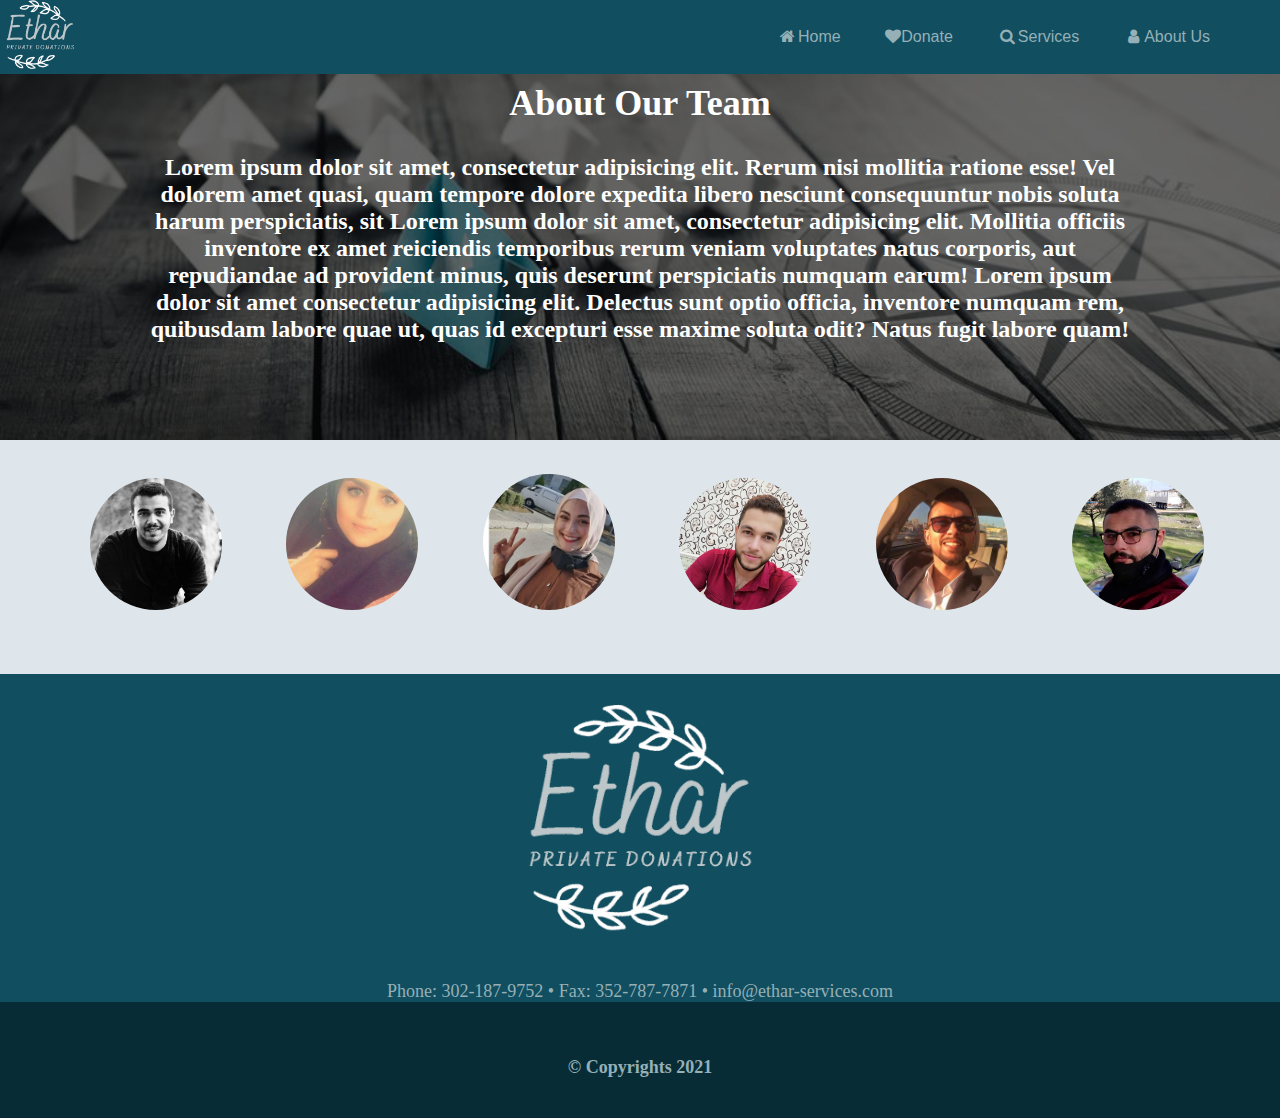
==== pages/AboutUs.html @ 9a4792f6 "edit css to origin" ====
<!DOCTYPE html>
<html lang="en">
<head>
    <meta charset="UTF-8">
    <meta http-equiv="X-UA-Compatible" content="IE=edge">
    <meta name="viewport" content="width=device-width, initial-scale=1.0">
    <title>About Us</title>
    <link rel="stylesheet" href="https://cdnjs.cloudflare.com/ajax/libs/font-awesome/4.7.0/css/font-awesome.min.css">
    <link rel="stylesheet" href="/css/AboutUs.css">
    <link rel="stylesheet" href="../css/header.css">
    <link rel="stylesheet" href="../css/footer.css">
    <link rel="shortcut icon" href="/images/ETHARlogo.png" type="image/x-icon">
</head>
<body>
    <header>
        <a  href="/index.html" id="logo" class="logoone">
            <img src="/images/ETHARlogo.png" alt="logo" width="70px" hight="70px"></a>  
        <nav id="headlist">
        <a href="../index.html"><i class="fa fa-fw fa-home one"></i>Home</a>
        <a href="donations.html"><i class="fa fa-heart one" aria-hidden="true"></i>Donate</a>
        <a href="services.html"><i class="fa fa-fw fa-search one"></i>Services</a>
        <a href="AboutUs.html"><i class="fa fa-fw fa-user one"></i>About Us</a>
    </nav>

</header>
    <main>
      <img src="/images/heroForaboutus.JPG" alt="team" width="100%" height="440px" id="hero">
      <div id="paragh">
          <h2>About Our Team</h2>
          <p>Lorem ipsum dolor sit amet, consectetur adipisicing elit. Rerum nisi mollitia ratione esse! Vel dolorem amet quasi, quam tempore dolore expedita libero nesciunt consequuntur nobis soluta harum perspiciatis, sit Lorem ipsum dolor sit amet, consectetur adipisicing elit. Mollitia officiis inventore ex amet reiciendis temporibus rerum veniam voluptates natus corporis, aut repudiandae ad provident minus, quis deserunt perspiciatis numquam earum! Lorem ipsum dolor sit amet consectetur adipisicing elit. Delectus sunt optio officia, inventore numquam rem, quibusdam labore quae ut, quas id excepturi esse maxime soluta odit? Natus fugit labore quam!</p>
        </div>
          <section id="secone">
         <img src="../images/Ayyoub.jpg"id="ayyoub" class="imgs">
         <img src="../images/Shatha.jpg"id="shatha" class="imgs">
         <img src="../images/Roaa.jpg"id="roaa" class="imgs">
         <img src="../images/Anas.jpg"id="anas" class="imgs">
         <img src="../images/Abdullah.jpg"id="abdullah" class="imgs">
         <img src="../images/Mohammed.jpg"id="mohammed" class="imgs">
    </section>
     <section id="sectwo">
 
    </section>
    <section id="secthree"></section>
    </main>
    <footer>
        <div id="footer">
            <img src="/images/ETHARlogo.png" alt="logo" >
            <p>Phone: 302-187-9752  •  Fax: 352-787-7871   •  info@ethar-services.com</p>
        </div>
       <h5> &copy; Copyrights 2021</h5>
    </footer>
    <script src="/js/aboutus.js"></script>
</body>
</html>
---- css/AboutUs.css ----
body{
    margin: 0px;
    height: 100%;
    width: 100%;
    background-color: rgb(222, 230, 236);
}
#secone img:not(.link){
    position: relative;
    top: 30%;
    left: 60px;
    width: 15%;
    height: 30%;
    padding: 30px;
    border-radius: 50%;
    cursor: pointer;
}
.imgs:hover {
    opacity: 0.5;
    image-resolution: auto;
}
/* #secone p:nth-child(1){
    position: absolute;
    padding-left:20px;
} */
#sectwo{
    float: left;
    padding-left: 100px;
    padding-top: 30px;
}
main{
    position: relative;
    font-family: 'Anton', sans-serif;  
}
main h1{
    font-family: 'Anton', sans-serif;
    text-align: center;
    font-size: 40px;
    color: #073C55;
}
#sectwo img{
    height: 400px;
}
.link{
    position: relative;
    height: 20px;  
    padding-left: 10px;
}
#secthree {
    width: 70%;
}
#secthree h5{
    position:relative;
   left:200px;
   font-size: large;
}
#secthree p,#secthree a{
    position: relative;
    left: 200px;
}
#hero{
    filter: blur(4px);
    -webkit-filter: blur(4px);
    filter: brightness(40%);
}
#paragh{
display: inline-block;
color:#ffffff;
font-family: 'Times New Roman', Times, serif;
font-size: x-large;
font-weight: bold;
/* border: 3px solid #F1F1F1; */
margin-left: -90%;
top:5%;
position: absolute;
width: 80%;
padding: 20px;
text-align: center;
}
---- css/header.css ----
*{
    box-sizing: border-box;
}
header{
    background-color: #114E60;
    position: fixed;
    width: 100%;
    
    z-index:1;
}
/* header nav #headlist a.active{
    background-color: white;
} */
header img{
    margin-left: 5px;
}

#logo{
    text-decoration: none;
}
  
#headlist{
position: relative;
right: 50px ;
float:right;
margin-top: 28px;
font-family: 'Lucida Sans', 'Lucida Sans Regular', 'Lucida Grande', 'Lucida Sans Unicode', Geneva, Verdana, sans-serif;

}
#headlist a{
    text-decoration: none;
    color:#95b0b6;
    padding: 20px;
    /* padding-bottom: 0px;
    padding-top:0px; */
}
  #headlist a:hover  {
  transition-duration: .4s;
  font-size:25px ;
}
---- css/footer.css ----
footer{
    clear: both;
    position: relative;
    background-color:#072c36;
    text-align: center;
    width: 100%;
    padding-bottom:10px;
    height: 100%;
}
footer h5,footer p{
    padding-top: 25px;
    font-size:large;
    color: #95b0b6;
}
footer img{
    padding-top:30px;
   width:230px;
}
#footer{
    background-color:#114E60 ;
}
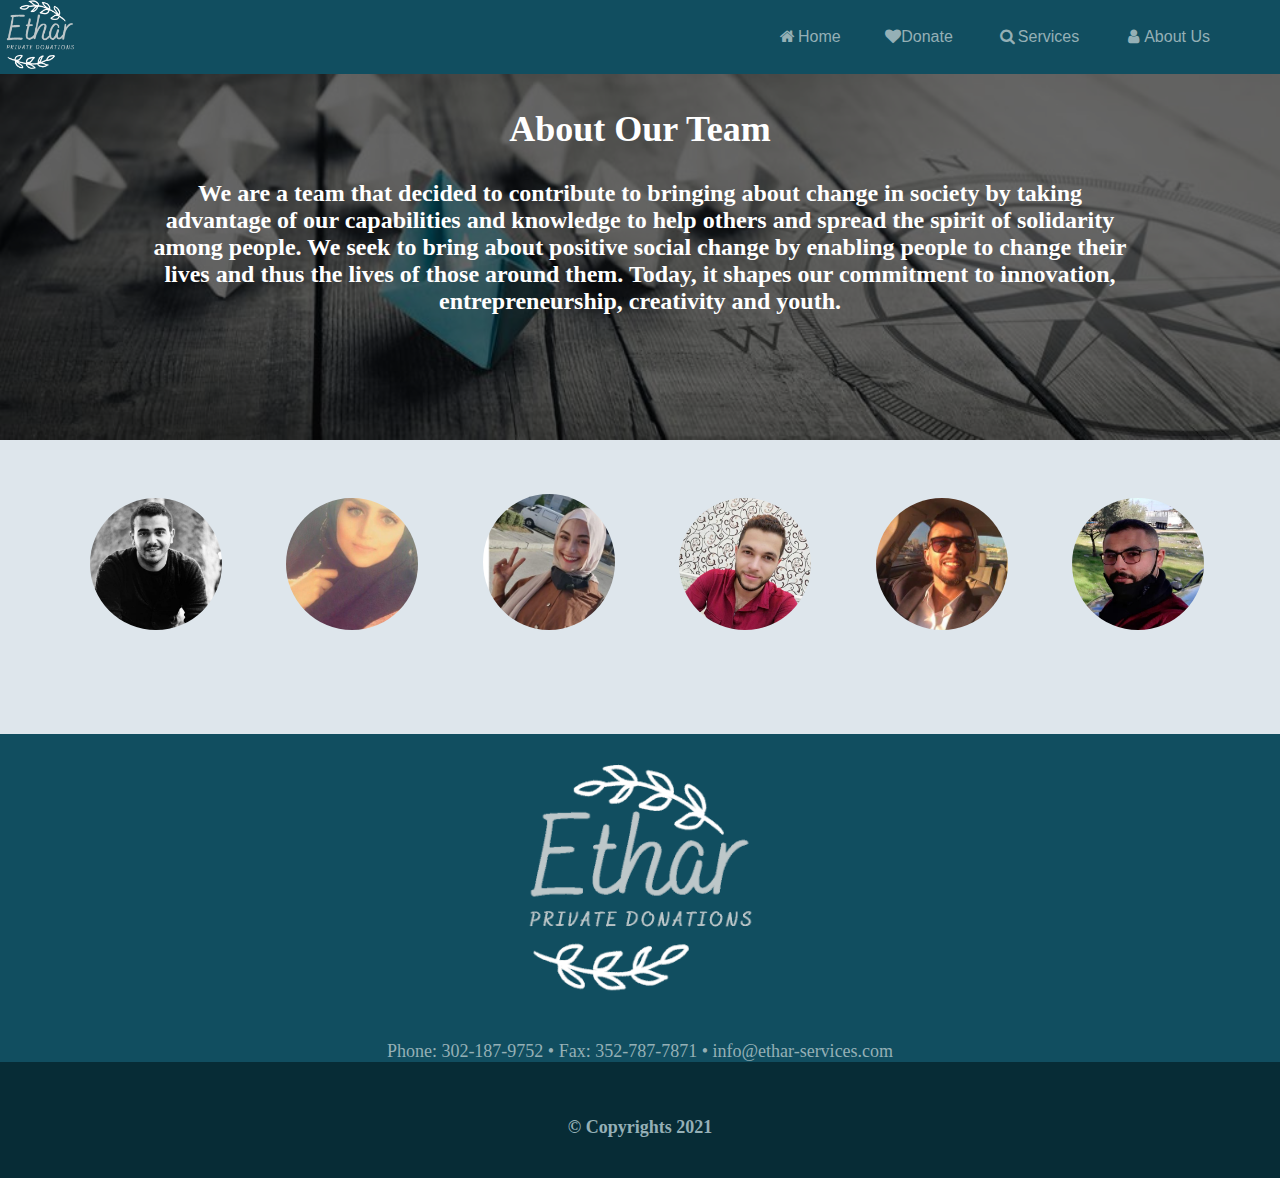
==== commit b3b580a3: "final edit for css about us" ====
--- a/pages/AboutUs.html
+++ b/pages/AboutUs.html
@@ -27,7 +27,9 @@
       <img src="/images/heroForaboutus.JPG" alt="team" width="100%" height="440px" id="hero">
       <div id="paragh">
           <h2>About Our Team</h2>
-          <p>Lorem ipsum dolor sit amet, consectetur adipisicing elit. Rerum nisi mollitia ratione esse! Vel dolorem amet quasi, quam tempore dolore expedita libero nesciunt consequuntur nobis soluta harum perspiciatis, sit Lorem ipsum dolor sit amet, consectetur adipisicing elit. Mollitia officiis inventore ex amet reiciendis temporibus rerum veniam voluptates natus corporis, aut repudiandae ad provident minus, quis deserunt perspiciatis numquam earum! Lorem ipsum dolor sit amet consectetur adipisicing elit. Delectus sunt optio officia, inventore numquam rem, quibusdam labore quae ut, quas id excepturi esse maxime soluta odit? Natus fugit labore quam!</p>
+          <p>We are a team that decided to contribute to bringing about change in society by taking advantage of our capabilities and knowledge to help others and spread the spirit of solidarity among people.
+            We seek to bring about positive social change by enabling people to change their lives and thus the lives of those around them.
+            Today, it shapes our commitment to innovation, entrepreneurship, creativity and youth. </p>
         </div>
           <section id="secone">
          <img src="../images/Ayyoub.jpg"id="ayyoub" class="imgs">
--- a/css/AboutUs.css
+++ b/css/AboutUs.css
@@ -50,12 +50,10 @@
 }
 #secthree h5{
     position:relative;
-   left:200px;
    font-size: large;
 }
 #secthree p,#secthree a{
     position: relative;
-    left: 200px;
 }
 #hero{
     filter: blur(4px);
@@ -70,9 +68,35 @@
 font-weight: bold;
 /* border: 3px solid #F1F1F1; */
 margin-left: -90%;
-top:5%;
+top: 9%;
 position: absolute;
 width: 80%;
 padding: 20px;
 text-align: center;
-}+}
+.imgs{
+    transform: translateY(20px);
+    transition: 0.5s;
+  }
+.imgs:hover{
+      transform: translateY(0);
+      transition: 0.5s;
+  }
+  .link:hover{
+    transform: translateY(-5px);
+    transition: 0.5s;
+  }
+  #secthree{
+      float:right;
+      width: 40%;
+      margin-right: 20%;
+      margin-top: 7%;
+      text-align: center;
+      color: #ffffff;
+      background-color: #5e879b8a;
+      border-radius: 26px;
+  }
+#sectwo .imageLarge{
+    border-radius: 10px;
+    height: 300px;
+}
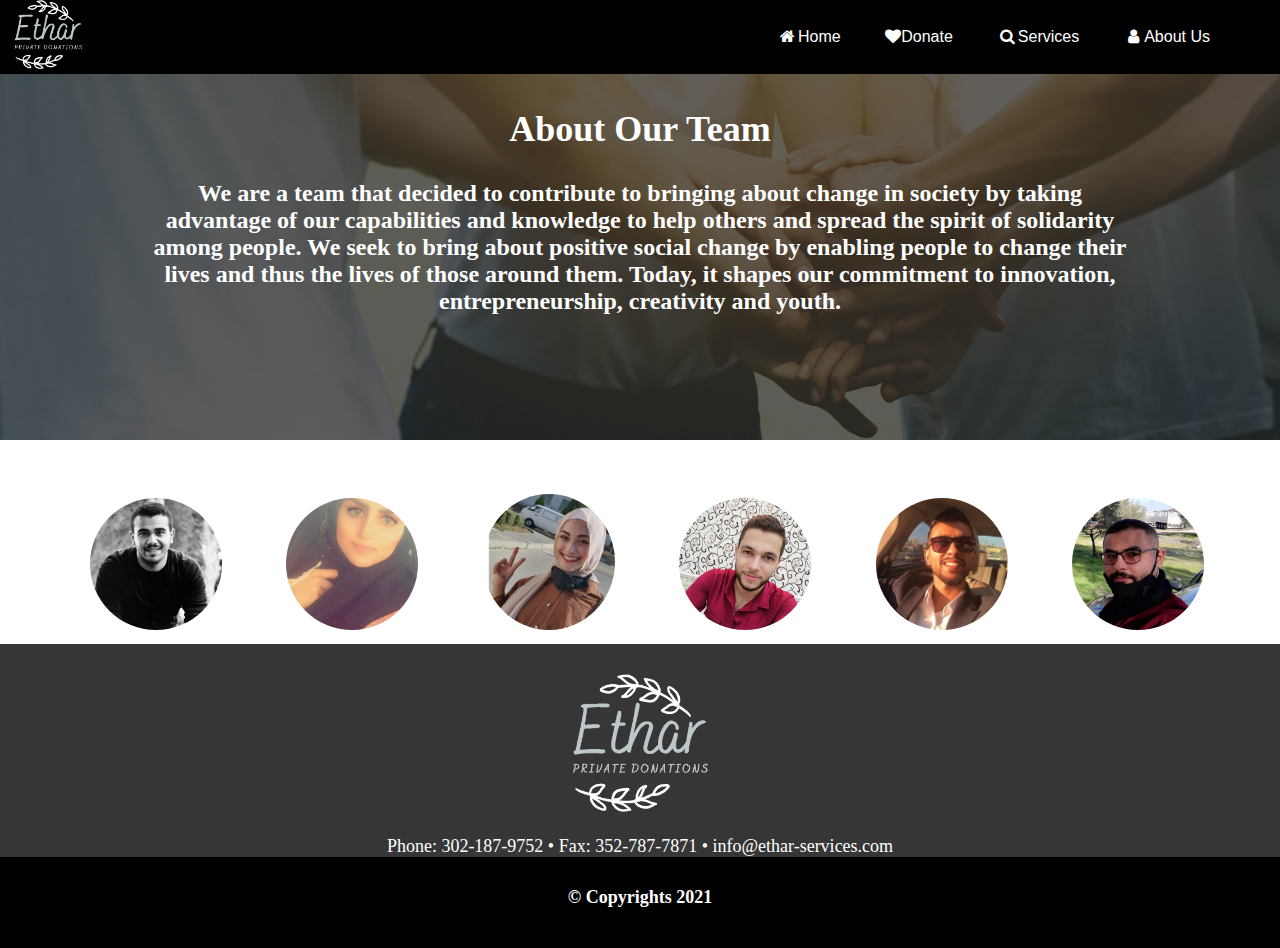
==== commit ac02e589: "add some style" ====
--- a/pages/AboutUs.html
+++ b/pages/AboutUs.html
@@ -24,7 +24,7 @@
 
 </header>
     <main>
-      <img src="/images/heroForaboutus.JPG" alt="team" width="100%" height="440px" id="hero">
+      <img src="/images/Charitable-1536x528.jpeg" alt="team" width="100%" height="440px" id="hero">
       <div id="paragh">
           <h2>About Our Team</h2>
           <p>We are a team that decided to contribute to bringing about change in society by taking advantage of our capabilities and knowledge to help others and spread the spirit of solidarity among people.
--- a/css/AboutUs.css
+++ b/css/AboutUs.css
@@ -1,8 +1,7 @@
 body{
     margin: 0px;
-    height: 100%;
-    width: 100%;
-    background-color: rgb(222, 230, 236);
+    
+    
 }
 #secone img:not(.link){
     position: relative;
@@ -26,6 +25,7 @@
     float: left;
     padding-left: 100px;
     padding-top: 30px;
+    display: none;
 }
 main{
     position: relative;
@@ -46,6 +46,7 @@
     padding-left: 10px;
 }
 #secthree {
+    display: none;
     width: 70%;
 }
 #secthree h5{
--- a/css/header.css
+++ b/css/header.css
@@ -2,7 +2,7 @@
     box-sizing: border-box;
 }
 header{
-    background-color: #114E60;
+    background-color: #000000;
     position: fixed;
     width: 100%;
     
@@ -12,7 +12,7 @@
     background-color: white;
 } */
 header img{
-    margin-left: 5px;
+    margin-left: 13px;
 }
 
 #logo{
@@ -29,12 +29,14 @@
 }
 #headlist a{
     text-decoration: none;
-    color:#95b0b6;
+    color:white;
     padding: 20px;
     /* padding-bottom: 0px;
     padding-top:0px; */
 }
   #headlist a:hover  {
-  transition-duration: .4s;
-  font-size:25px ;
+      transition: 0.4s;
+  color: rgb(172, 154, 189);
+  
 }
+  --- a/css/footer.css
+++ b/css/footer.css
@@ -1,21 +1,21 @@
 footer{
     clear: both;
     position: relative;
-    background-color:#072c36;
+    background-color:#000000;
     text-align: center;
     width: 100%;
     padding-bottom:10px;
     height: 100%;
-}
+} 
 footer h5,footer p{
-    padding-top: 25px;
+    /* padding-top: 25px; */
     font-size:large;
-    color: #95b0b6;
+    color: white;
 }
 footer img{
     padding-top:30px;
-   width:230px;
+   width:140px;
 }
 #footer{
-    background-color:#114E60 ;
+    background-color:#363636 ;
 }
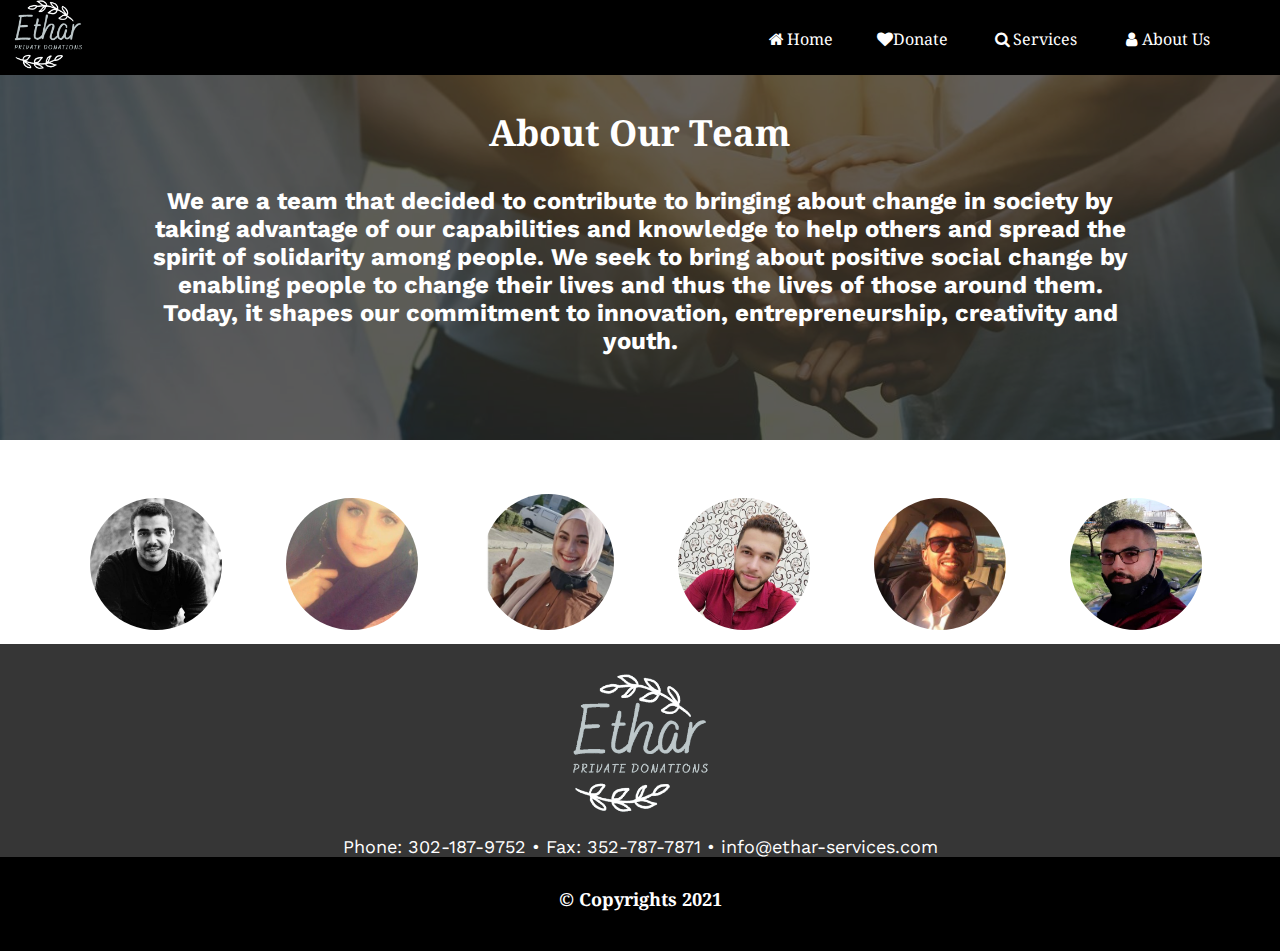
==== commit e848d5b6: "add a style and javascript" ====
--- a/pages/AboutUs.html
+++ b/pages/AboutUs.html
@@ -10,6 +10,8 @@
     <link rel="stylesheet" href="../css/header.css">
     <link rel="stylesheet" href="../css/footer.css">
     <link rel="shortcut icon" href="/images/ETHARlogo.png" type="image/x-icon">
+    <link rel="preconnect" href="https://fonts.gstatic.com">
+    <link href="https://fonts.googleapis.com/css2?family=Work+Sans:wght@200;300;400;500;600;700;800&display=swap" rel="stylesheet"> 
 </head>
 <body>
     <header>
--- a/css/AboutUs.css
+++ b/css/AboutUs.css
@@ -1,7 +1,12 @@
+@import url('https://fonts.googleapis.com/css2?family=Noto+Serif:wght@700&display=swap');
 body{
     margin: 0px;
-    
-    
+}
+body p{
+    font-family: 'Work Sans', sans-serif;
+}
+body h1,h2,h3,h4,h5,h6,a{
+    font-family: 'Noto Serif', serif;
 }
 #secone img:not(.link){
     position: relative;
@@ -17,10 +22,6 @@
     opacity: 0.5;
     image-resolution: auto;
 }
-/* #secone p:nth-child(1){
-    position: absolute;
-    padding-left:20px;
-} */
 #sectwo{
     float: left;
     padding-left: 100px;
@@ -28,14 +29,7 @@
     display: none;
 }
 main{
-    position: relative;
-    font-family: 'Anton', sans-serif;  
-}
-main h1{
-    font-family: 'Anton', sans-serif;
-    text-align: center;
-    font-size: 40px;
-    color: #073C55;
+    position: relative; 
 }
 #sectwo img{
     height: 400px;
@@ -51,7 +45,8 @@
 }
 #secthree h5{
     position:relative;
-   font-size: large;
+   font-size: x-large;
+
 }
 #secthree p,#secthree a{
     position: relative;
@@ -64,10 +59,8 @@
 #paragh{
 display: inline-block;
 color:#ffffff;
-font-family: 'Times New Roman', Times, serif;
 font-size: x-large;
 font-weight: bold;
-/* border: 3px solid #F1F1F1; */
 margin-left: -90%;
 top: 9%;
 position: absolute;
@@ -90,12 +83,15 @@
   #secthree{
       float:right;
       width: 40%;
+      height: 240px;
       margin-right: 20%;
-      margin-top: 7%;
+      margin-top: 4%;
       text-align: center;
-      color: #ffffff;
-      background-color: #5e879b8a;
+      color:black;
       border-radius: 26px;
+      border: 2px solid black;
+      font-size: large;
+      box-shadow: 5px 10px 18px rgb(102, 98, 98);
   }
 #sectwo .imageLarge{
     border-radius: 10px;
--- a/css/header.css
+++ b/css/header.css
@@ -36,7 +36,7 @@
 }
   #headlist a:hover  {
       transition: 0.4s;
-  color: rgb(172, 154, 189);
+  color: rgb(207, 188, 16);
   
 }
   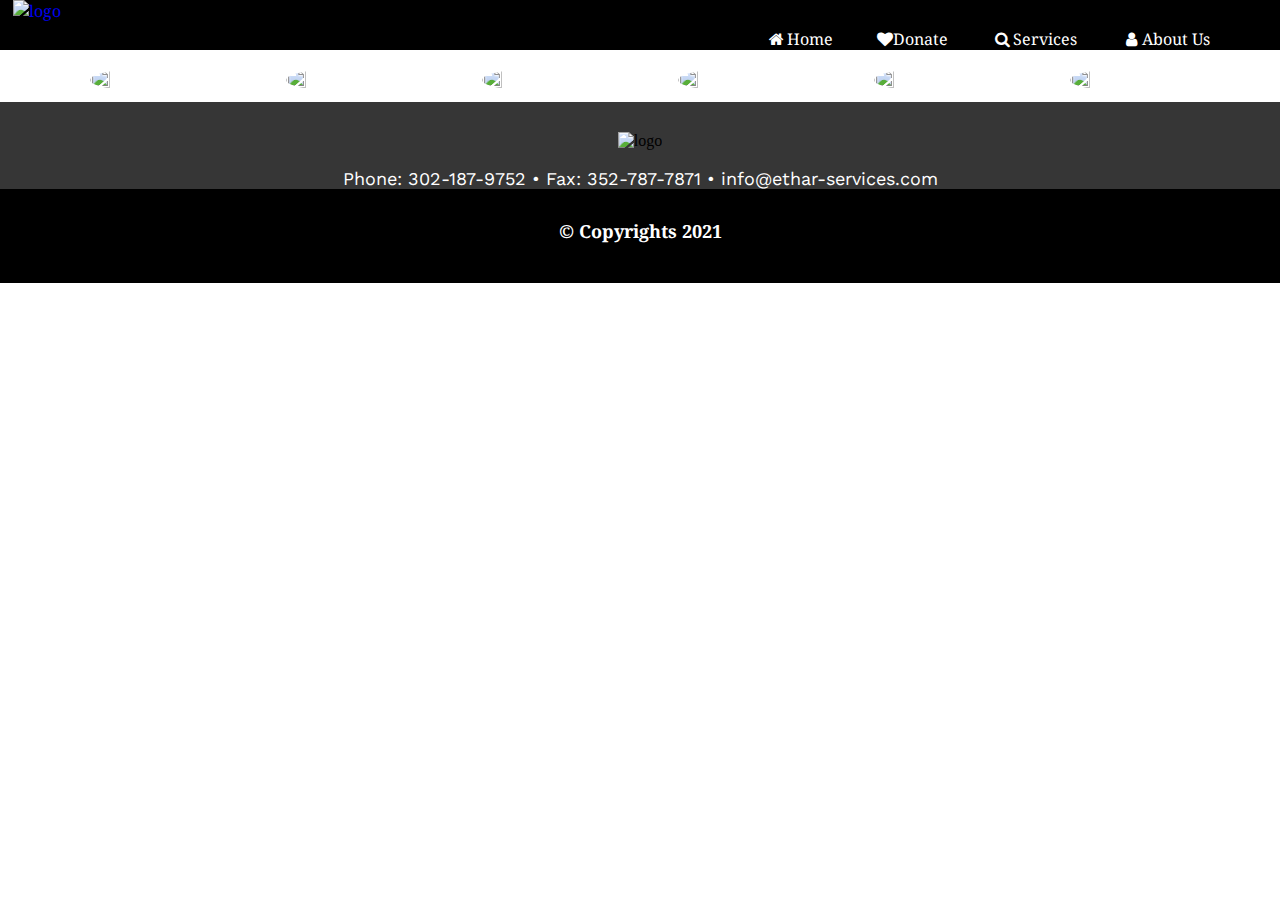
==== commit bd157856: "edit all image path  in all pages" ====
--- a/pages/AboutUs.html
+++ b/pages/AboutUs.html
@@ -9,14 +9,14 @@
     <link rel="stylesheet" href="/css/AboutUs.css">
     <link rel="stylesheet" href="../css/header.css">
     <link rel="stylesheet" href="../css/footer.css">
-    <link rel="shortcut icon" href="/images/ETHARlogo.png" type="image/x-icon">
+    <link rel="shortcut icon" href="images/EtharLogoo.png" type="image/x-icon">
     <link rel="preconnect" href="https://fonts.gstatic.com">
     <link href="https://fonts.googleapis.com/css2?family=Work+Sans:wght@200;300;400;500;600;700;800&display=swap" rel="stylesheet"> 
 </head>
 <body>
     <header>
         <a  href="/index.html" id="logo" class="logoone">
-            <img src="/images/ETHARlogo.png" alt="logo" width="70px" hight="70px"></a>  
+            <img src="images/ETHARlogo.png" alt="logo" width="70px" hight="70px"></a>  
         <nav id="headlist">
         <a href="../index.html"><i class="fa fa-fw fa-home one"></i>Home</a>
         <a href="donations.html"><i class="fa fa-heart one" aria-hidden="true"></i>Donate</a>
@@ -26,7 +26,7 @@
 
 </header>
     <main>
-      <img src="/images/Charitable-1536x528.jpeg" alt="team" width="100%" height="440px" id="hero">
+      <img src="images/Charitable-1536x528.jpeg" alt="team" width="100%" height="440px" id="hero">
       <div id="paragh">
           <h2>About Our Team</h2>
           <p>We are a team that decided to contribute to bringing about change in society by taking advantage of our capabilities and knowledge to help others and spread the spirit of solidarity among people.
@@ -34,12 +34,12 @@
             Today, it shapes our commitment to innovation, entrepreneurship, creativity and youth. </p>
         </div>
           <section id="secone">
-         <img src="../images/Ayyoub.jpg"id="ayyoub" class="imgs">
-         <img src="../images/Shatha.jpg"id="shatha" class="imgs">
-         <img src="../images/Roaa.jpg"id="roaa" class="imgs">
-         <img src="../images/Anas.jpg"id="anas" class="imgs">
-         <img src="../images/Abdullah.jpg"id="abdullah" class="imgs">
-         <img src="../images/Mohammed.jpg"id="mohammed" class="imgs">
+         <img src="images/Ayyoub.jpg"id="ayyoub" class="imgs">
+         <img src="images/Shatha.jpg"id="shatha" class="imgs">
+         <img src="images/Roaa.jpg"id="roaa" class="imgs">
+         <img src="images/Anas.jpg"id="anas" class="imgs">
+         <img src="images/Abdullah.jpg"id="abdullah" class="imgs">
+         <img src="images/Mohammed.jpg"id="mohammed" class="imgs">
     </section>
      <section id="sectwo">
  
@@ -48,7 +48,7 @@
     </main>
     <footer>
         <div id="footer">
-            <img src="/images/ETHARlogo.png" alt="logo" >
+            <img src="images/ETHARlogo.png" alt="logo" >
             <p>Phone: 302-187-9752  •  Fax: 352-787-7871   •  info@ethar-services.com</p>
         </div>
        <h5> &copy; Copyrights 2021</h5>
--- a/css/AboutUs.css
+++ b/css/AboutUs.css
@@ -27,6 +27,7 @@
     padding-left: 100px;
     padding-top: 30px;
     display: none;
+    min-block-size: 25vmax;
 }
 main{
     position: relative; 
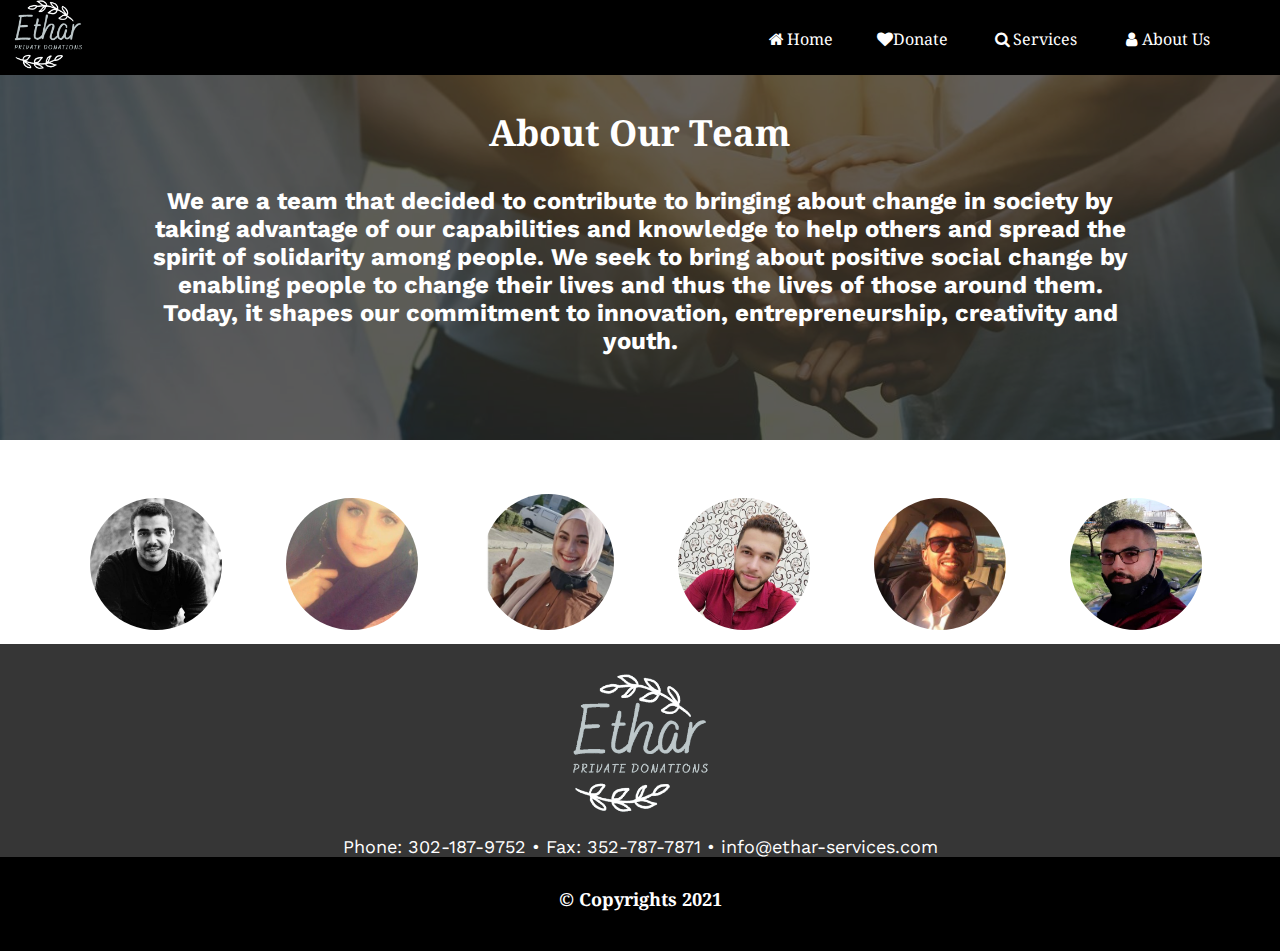
==== commit 2d3da34c: "add images path" ====
--- a/pages/AboutUs.html
+++ b/pages/AboutUs.html
@@ -9,14 +9,14 @@
     <link rel="stylesheet" href="/css/AboutUs.css">
     <link rel="stylesheet" href="../css/header.css">
     <link rel="stylesheet" href="../css/footer.css">
-    <link rel="shortcut icon" href="images/EtharLogoo.png" type="image/x-icon">
+    <link rel="shortcut icon" href="../images/EtharLogoo.png" type="image/x-icon">
     <link rel="preconnect" href="https://fonts.gstatic.com">
     <link href="https://fonts.googleapis.com/css2?family=Work+Sans:wght@200;300;400;500;600;700;800&display=swap" rel="stylesheet"> 
 </head>
 <body>
     <header>
         <a  href="/index.html" id="logo" class="logoone">
-            <img src="images/ETHARlogo.png" alt="logo" width="70px" hight="70px"></a>  
+            <img src="../images/ETHARlogo.png" alt="logo" width="70px" hight="70px"></a>  
         <nav id="headlist">
         <a href="../index.html"><i class="fa fa-fw fa-home one"></i>Home</a>
         <a href="donations.html"><i class="fa fa-heart one" aria-hidden="true"></i>Donate</a>
@@ -26,7 +26,7 @@
 
 </header>
     <main>
-      <img src="images/Charitable-1536x528.jpeg" alt="team" width="100%" height="440px" id="hero">
+      <img src="../images/Charitable-1536x528.jpeg" alt="team" width="100%" height="440px" id="hero">
       <div id="paragh">
           <h2>About Our Team</h2>
           <p>We are a team that decided to contribute to bringing about change in society by taking advantage of our capabilities and knowledge to help others and spread the spirit of solidarity among people.
@@ -34,12 +34,12 @@
             Today, it shapes our commitment to innovation, entrepreneurship, creativity and youth. </p>
         </div>
           <section id="secone">
-         <img src="images/Ayyoub.jpg"id="ayyoub" class="imgs">
-         <img src="images/Shatha.jpg"id="shatha" class="imgs">
-         <img src="images/Roaa.jpg"id="roaa" class="imgs">
-         <img src="images/Anas.jpg"id="anas" class="imgs">
-         <img src="images/Abdullah.jpg"id="abdullah" class="imgs">
-         <img src="images/Mohammed.jpg"id="mohammed" class="imgs">
+         <img src="../images/Ayyoub.jpg"id="ayyoub" class="imgs">
+         <img src="../images/Shatha.jpg"id="shatha" class="imgs">
+         <img src="../images/Roaa.jpg"id="roaa" class="imgs">
+         <img src="../images/Anas.jpg"id="anas" class="imgs">
+         <img src="../images/Abdullah.jpg"id="abdullah" class="imgs">
+         <img src="../images/Mohammed.jpg"id="mohammed" class="imgs">
     </section>
      <section id="sectwo">
  
@@ -48,7 +48,7 @@
     </main>
     <footer>
         <div id="footer">
-            <img src="images/ETHARlogo.png" alt="logo" >
+            <img src="../images/ETHARlogo.png" alt="logo" >
             <p>Phone: 302-187-9752  •  Fax: 352-787-7871   •  info@ethar-services.com</p>
         </div>
        <h5> &copy; Copyrights 2021</h5>
